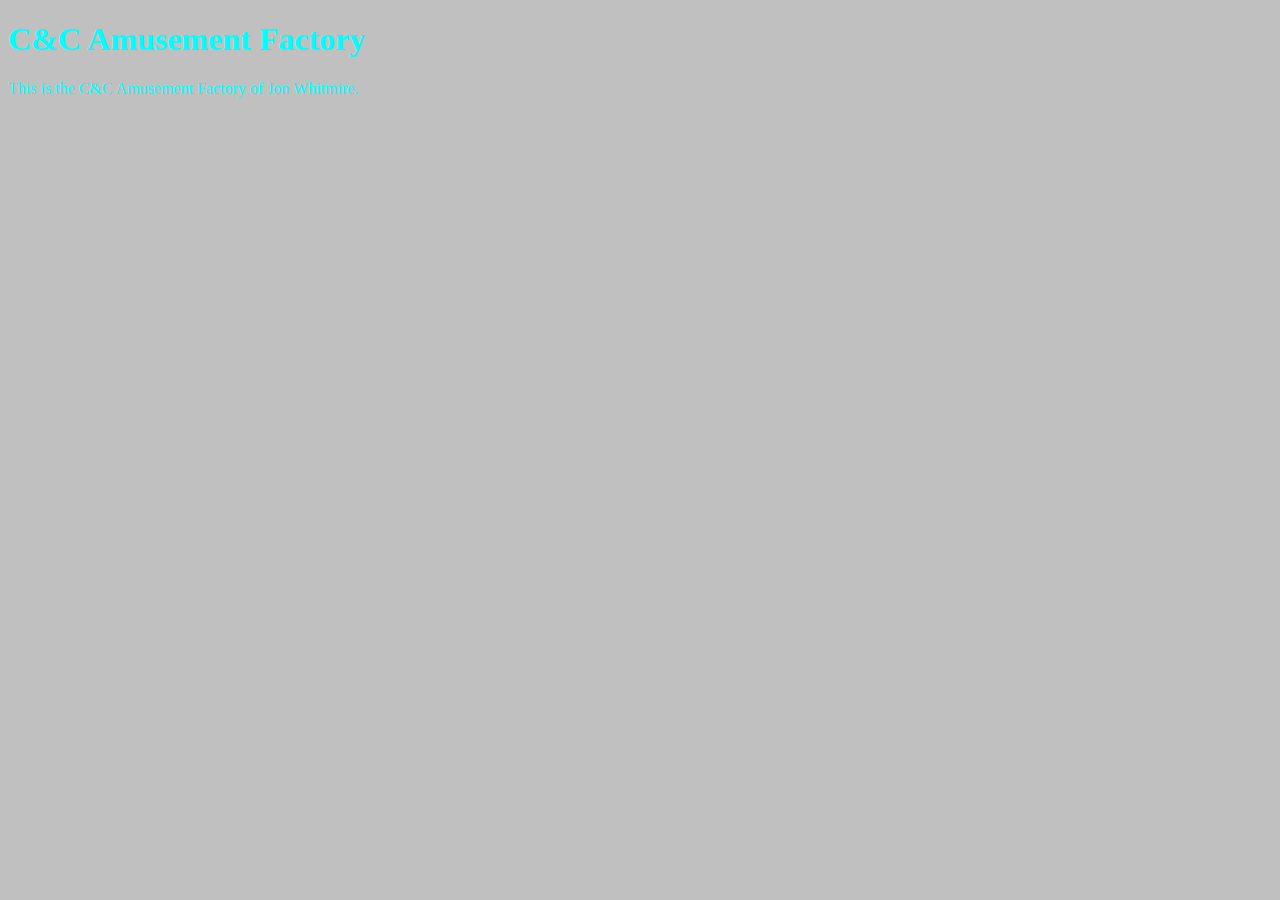
==== index.html @ 67313737 "corrected link tag" ====
<!DOCTYPE html>
<html>
	<head>
		<title>C&C Amusement Factory</title>
		<link rel="stylesheet" type="text/css" href="css/style.css">
	</head>

	<body>
		<h1>C&C Amusement Factory</h1>
		<p>This is the C&C Amusement Factory of Jon Whitmire.</p>
	</body>
</html>
---- css/style.css ----
body {
	background-color:silver;
}
h1, p {
	color:aqua;
}
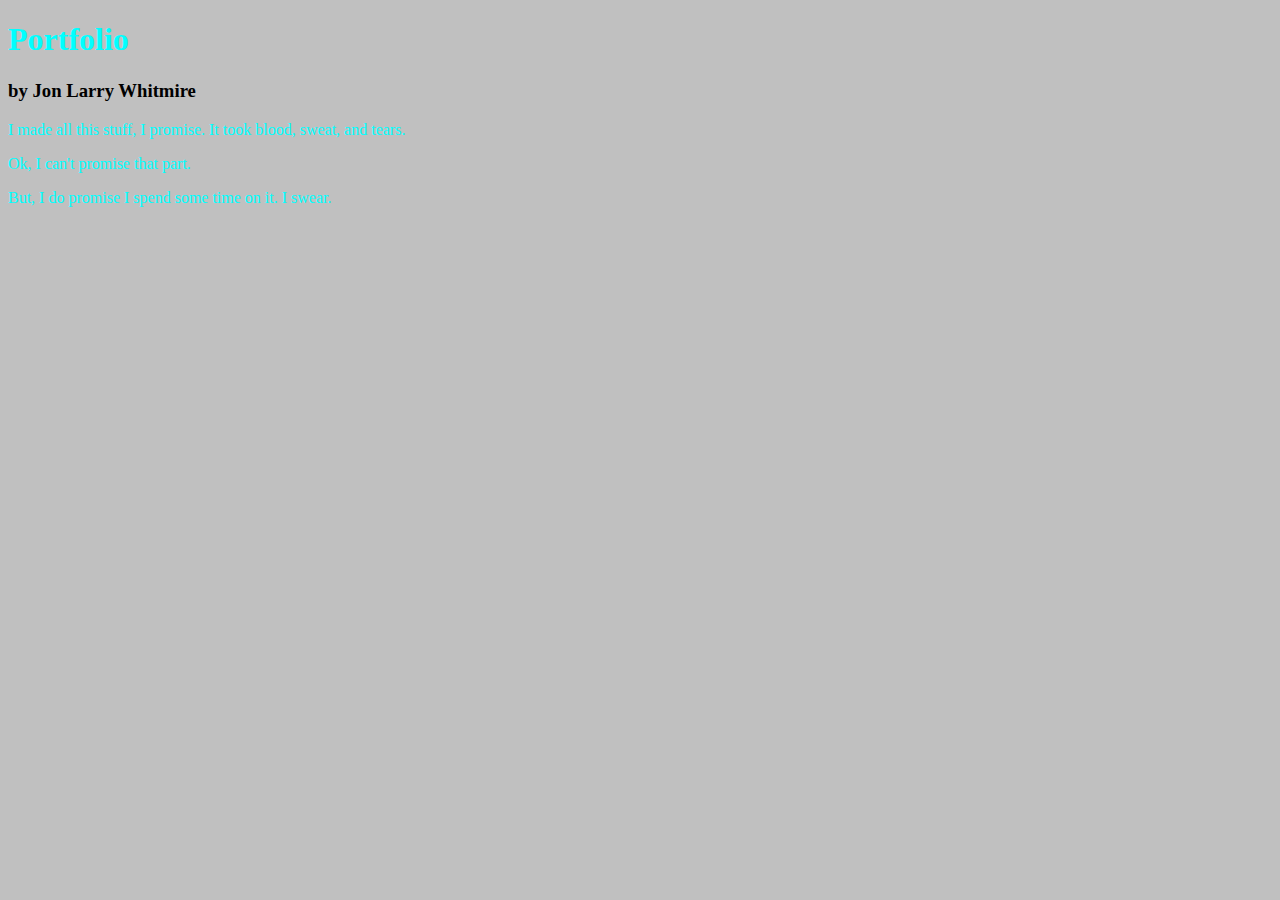
==== commit 722b57b0: "Updated to portfolio site" ====
--- a/index.html
+++ b/index.html
@@ -1,12 +1,15 @@
 <!DOCTYPE html>
 <html>
 	<head>
-		<title>C&C Amusement Factory</title>
+		<title>Jon Larry's Portfolio</title>
 		<link rel="stylesheet" type="text/css" href="css/style.css">
 	</head>
 
 	<body>
-		<h1>C&C Amusement Factory</h1>
-		<p>This is the C&C Amusement Factory of Jon Whitmire.</p>
+		<h1>Portfolio</h1>
+		<h3>by Jon Larry Whitmire</h3>
+		<p>I made all this stuff, I promise. It took blood, sweat, and tears.</p>
+		<p>Ok, I can't promise that part.</p>
+		<p>But, I do promise I spend some time on it. I swear.</p>
 	</body>
 </html>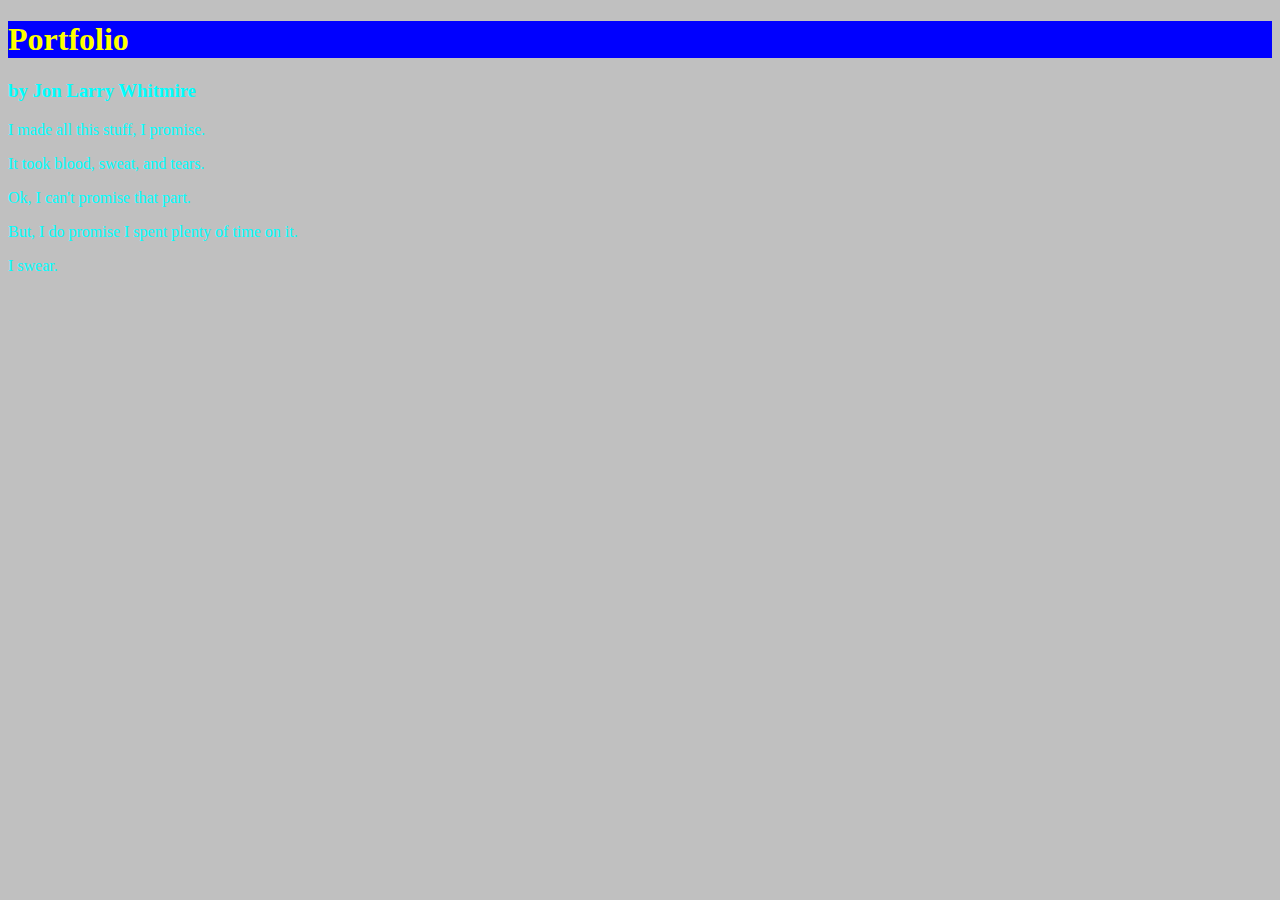
==== commit b210a403: "edited index, fixed stylesheet" ====
--- a/index.html
+++ b/index.html
@@ -8,8 +8,10 @@
 	<body>
 		<h1>Portfolio</h1>
 		<h3>by Jon Larry Whitmire</h3>
-		<p>I made all this stuff, I promise. It took blood, sweat, and tears.</p>
+		<p>I made all this stuff, I promise.</p>
+		<p>It took blood, sweat, and tears.</p>
 		<p>Ok, I can't promise that part.</p>
-		<p>But, I do promise I spend some time on it. I swear.</p>
+		<p>But, I do promise I spent plenty of time on it.</p> 
+		<p>I swear.</p>
 	</body>
 </html>--- a/css/style.css
+++ b/css/style.css
@@ -1,6 +1,10 @@
 body {
 	background-color:silver;
 }
-h1, p {
+h1 {
+	color: yellow;
+	background-color: blue;
+}
+h3, p {
 	color:aqua;
 }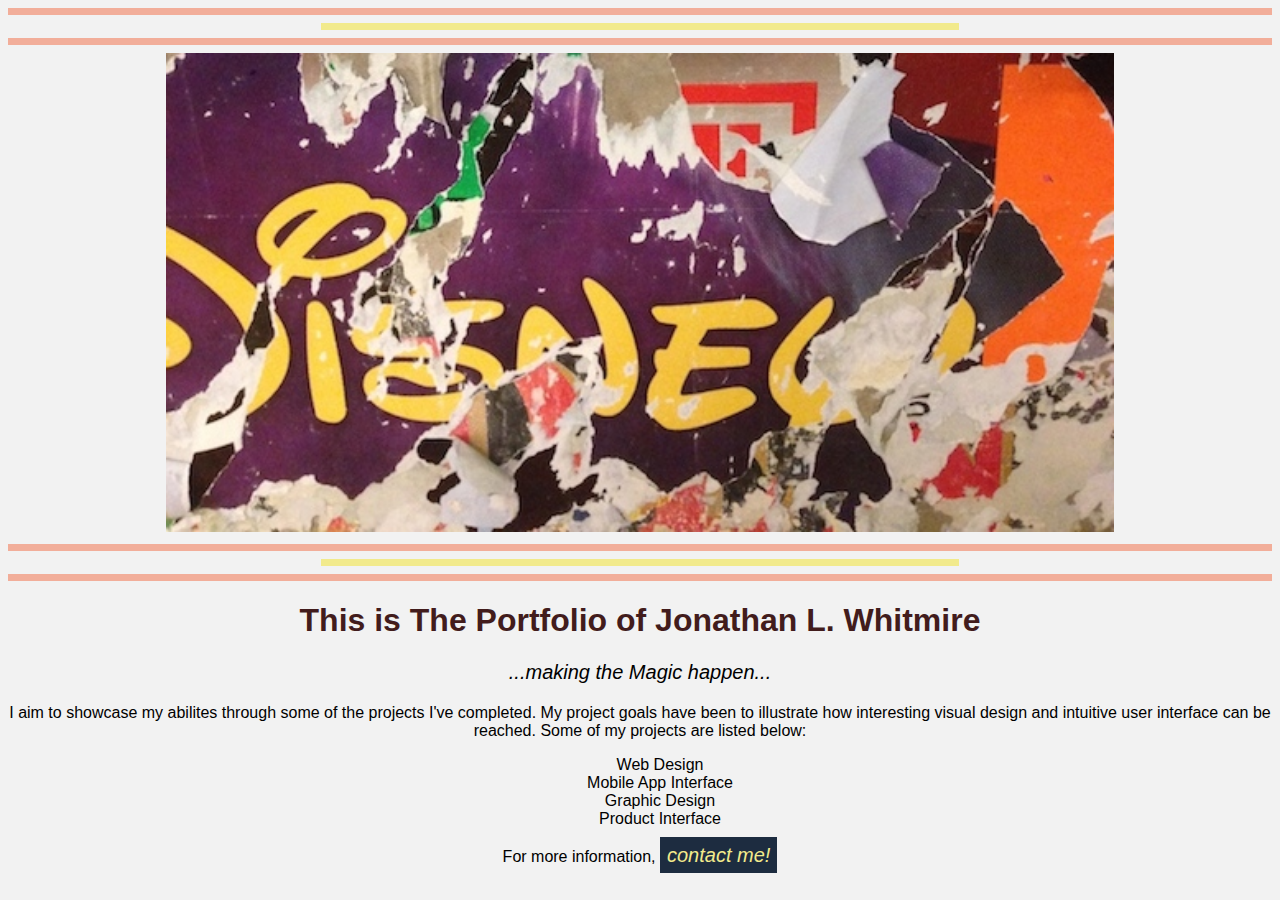
==== commit fac5cb50: "site overhaul: business to portfolio, added image folder and images" ====
--- a/index.html
+++ b/index.html
@@ -1,17 +1,42 @@
 <!DOCTYPE html>
 <html>
+
 	<head>
-		<title>Jon Larry's Portfolio</title>
+		<title>Jon Larry Whitmire's Portfolio</title>
 		<link rel="stylesheet" type="text/css" href="css/style.css">
 	</head>
 
 	<body>
-		<h1>Portfolio</h1>
-		<h3>by Jon Larry Whitmire</h3>
-		<p>I made all this stuff, I promise.</p>
-		<p>It took blood, sweat, and tears.</p>
-		<p>Ok, I can't promise that part.</p>
-		<p>But, I do promise I spent plenty of time on it.</p> 
-		<p>I swear.</p>
+
+		<hr color="#F2AE9A" size="3px">
+
+		<hr width="50%" color="#F2EA8C" size="3px">
+
+		<hr color="#F2AE9A" size="3px">
+
+		<img src="images/newbgpic.jpeg" width="75%" alt="random wall in Paris...">
+
+		<hr color="#F2AE9A" size="3px">
+
+		<hr width="50%" color="#F2EA8C" size="3px">
+
+		<hr color="#F2AE9A" size="3px">
+
+		<h1>This is The Portfolio of Jonathan L. Whitmire</h1>
+
+		<p id="slogan">...making the Magic happen...</p>
+
+		<p>I aim to showcase my abilites through some of the projects I've completed. My project goals have been to illustrate how interesting visual design and intuitive user interface can be reached. Some of my projects are listed below:</p>
+
+		<ul style="list-style-type:none">
+			<li>Web Design</li>
+			<li>Mobile App Interface</li>
+			<li>Graphic Design</li>
+			<li>Product Interface</li>
+		</ul>
+
+		<p>For more information, <a href="mailto:me@domain.com">contact me!</a></p>
+
 	</body>
+
 </html>--- a/css/style.css
+++ b/css/style.css
@@ -1,10 +1,27 @@
 body {
-	background-color:silver;
+	background-color: #F2F2F2;
+	text-align: center;
+	font-family: Arial, sans-serif;
 }
+
 h1 {
-	color: yellow;
-	background-color: blue;
+	color: #421C1C;
 }
-h3, p {
-	color:aqua;
+
+#slogan {
+	font-style: italic;
+	font-size: 20px;
+}
+
+a {
+	padding: 7px;
+	text-decoration: none;
+	color: #F2EA8C;
+	background-color: #1D2C40;
+	font-style: italic;
+	font-size: 20px;
+}
+
+hr {
+	padding: 2px;
 }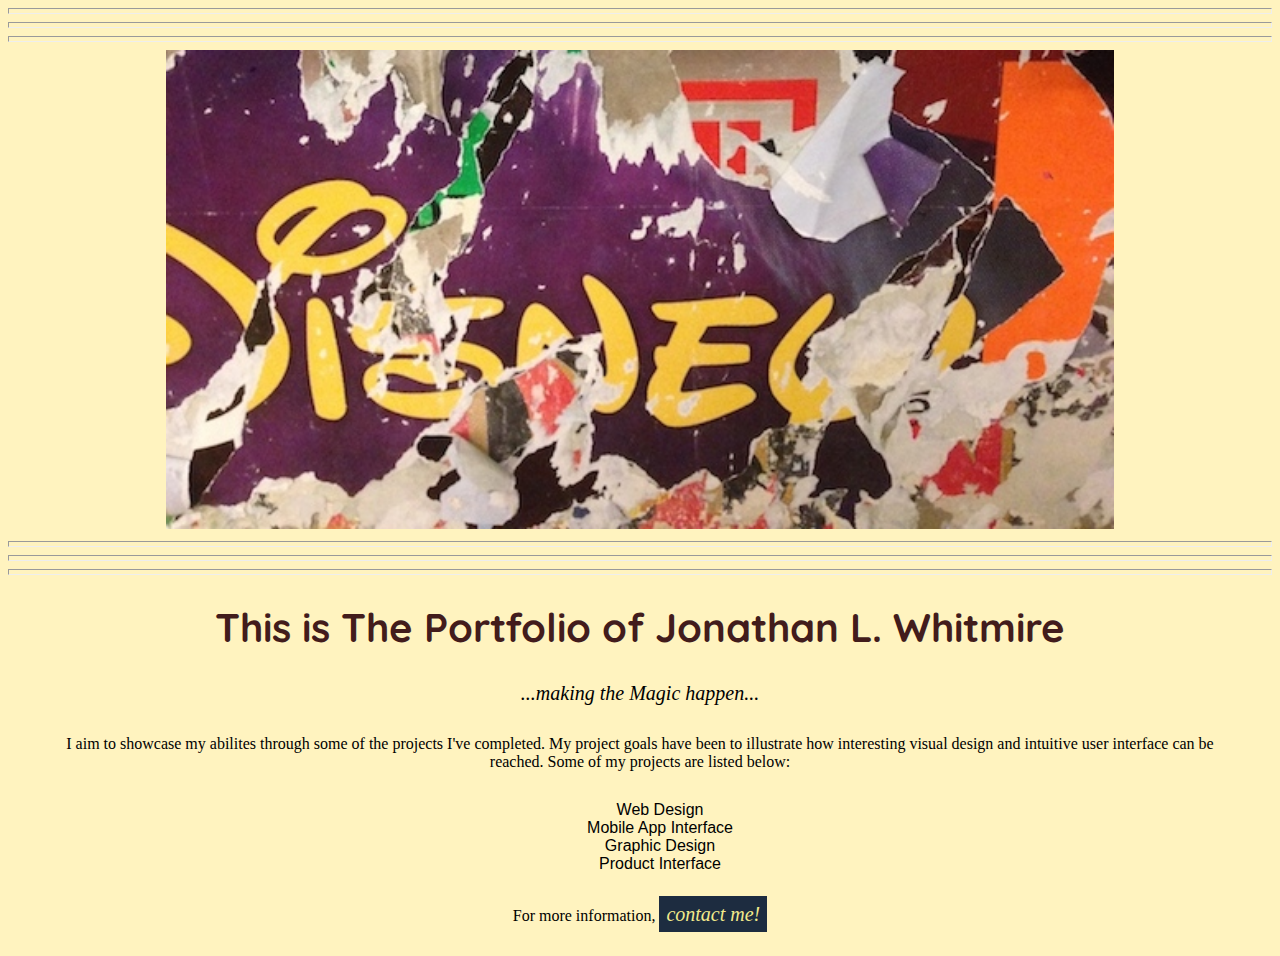
==== commit d2458cb4: "heading font update" ====
--- a/index.html
+++ b/index.html
@@ -3,24 +3,25 @@
 
 	<head>
 		<title>Jon Larry Whitmire's Portfolio</title>
+		<link href='http://fonts.googleapis.com/css?family=Quicksand' rel='stylesheet' type='text/css'>
 		<link rel="stylesheet" type="text/css" href="css/style.css">
 	</head>
 
 	<body>
 
-		<hr color="#F2AE9A" size="3px">
+		<hr class="big-bar">
 
-		<hr width="50%" color="#F2EA8C" size="3px">
+		<hr class="small-bar">
 
-		<hr color="#F2AE9A" size="3px">
+		<hr class="big-bar">
 
 		<img src="images/newbgpic.jpeg" width="75%" alt="random wall in Paris...">
 
-		<hr color="#F2AE9A" size="3px">
+		<hr class="big-bar">
 
-		<hr width="50%" color="#F2EA8C" size="3px">
+		<hr class="small-bar">
 
-		<hr color="#F2AE9A" size="3px">
+		<hr class="big-bar">
 
 		<h1>This is The Portfolio of Jonathan L. Whitmire</h1>
 
--- a/css/style.css
+++ b/css/style.css
@@ -1,10 +1,15 @@
 body {
-	background-color: #F2F2F2;
+	background-color: rgba(255, 207,0,.25);
+	/*background: -webkit-linear-gradient(left, rgba(244,0,0,.75), #FC0, rgba(244,0,0,.75));*/ 
+	/*background-image: url(../images/newbgpic.jpeg);*/
+	/*background-size: cover;*/
 	text-align: center;
 	font-family: Arial, sans-serif;
 }
 
 h1 {
+	font-family: 'Quicksand', sans-serif;
+	font-size: 40px;
 	color: #421C1C;
 }
 
@@ -23,5 +28,22 @@
 }
 
 hr {
+	color: rgb(255,255,0);
 	padding: 2px;
-}+}
+
+p {
+	margin: 30px;
+	font-family: "Times New Roman", serif;
+}
+
+/*.big-bar {
+	border: none;
+	border-bottom: 5px dashed rgba(0,0,0,.25);
+}
+
+.small-bar {
+	border: none;
+	width: 50%;
+	border-bottom: 5px dashed rgba(0,0,0,.25);
+}*/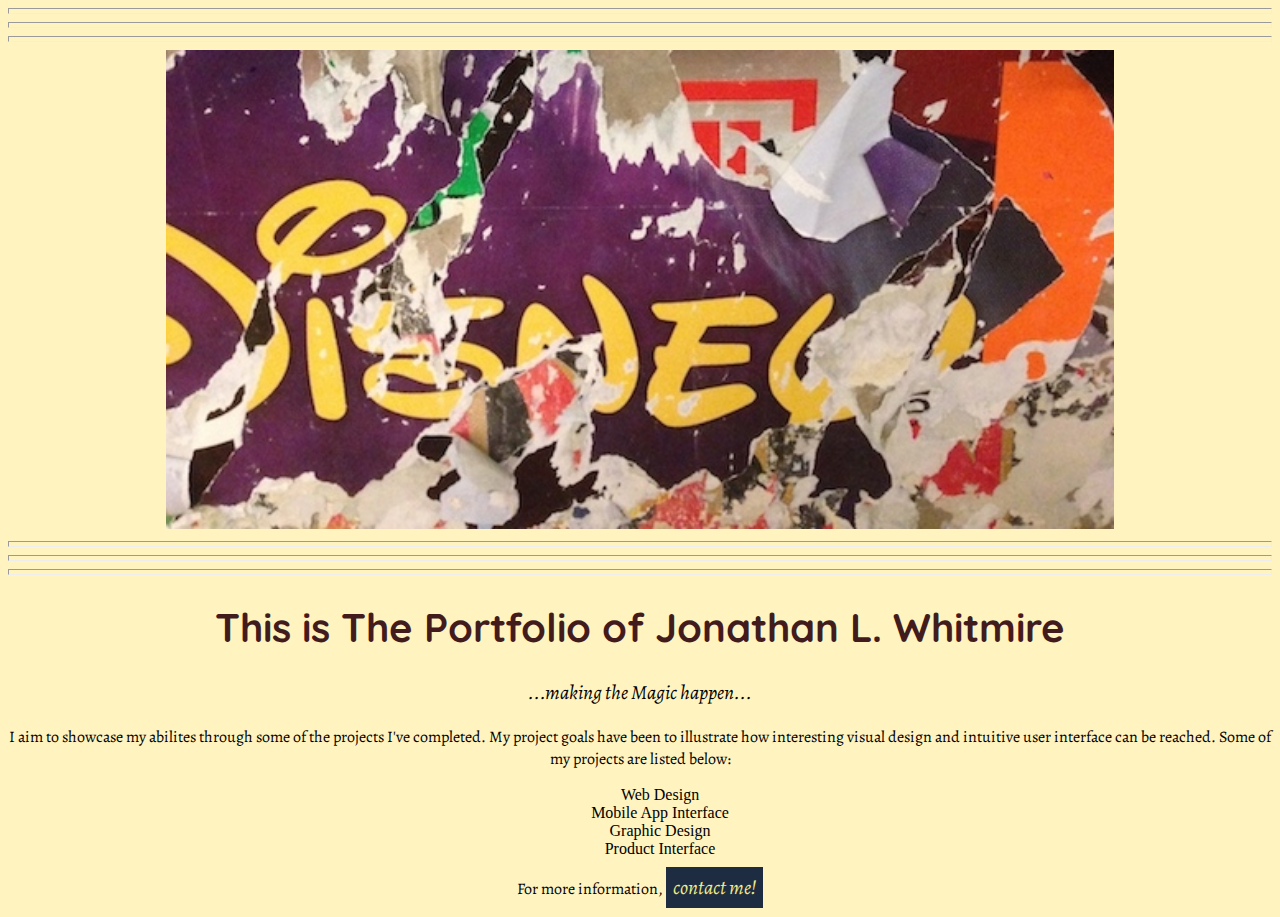
==== commit 1f115ee2: "Paragraph Font Update" ====
--- a/index.html
+++ b/index.html
@@ -3,7 +3,7 @@
 
 	<head>
 		<title>Jon Larry Whitmire's Portfolio</title>
-		<link href='http://fonts.googleapis.com/css?family=Quicksand' rel='stylesheet' type='text/css'>
+		<link href='http://fonts.googleapis.com/css?family=Quicksand:300|Alegreya:400italic' rel='stylesheet' type='text/css'>
 		<link rel="stylesheet" type="text/css" href="css/style.css">
 	</head>
 
--- a/css/style.css
+++ b/css/style.css
@@ -4,13 +4,16 @@
 	/*background-image: url(../images/newbgpic.jpeg);*/
 	/*background-size: cover;*/
 	text-align: center;
-	font-family: Arial, sans-serif;
 }
 
 h1 {
 	font-family: 'Quicksand', sans-serif;
 	font-size: 40px;
 	color: #421C1C;
+}
+
+p {
+	font-family: 'Alegreya', serif;
 }
 
 #slogan {
@@ -32,11 +35,6 @@
 	padding: 2px;
 }
 
-p {
-	margin: 30px;
-	font-family: "Times New Roman", serif;
-}
-
 /*.big-bar {
 	border: none;
 	border-bottom: 5px dashed rgba(0,0,0,.25);
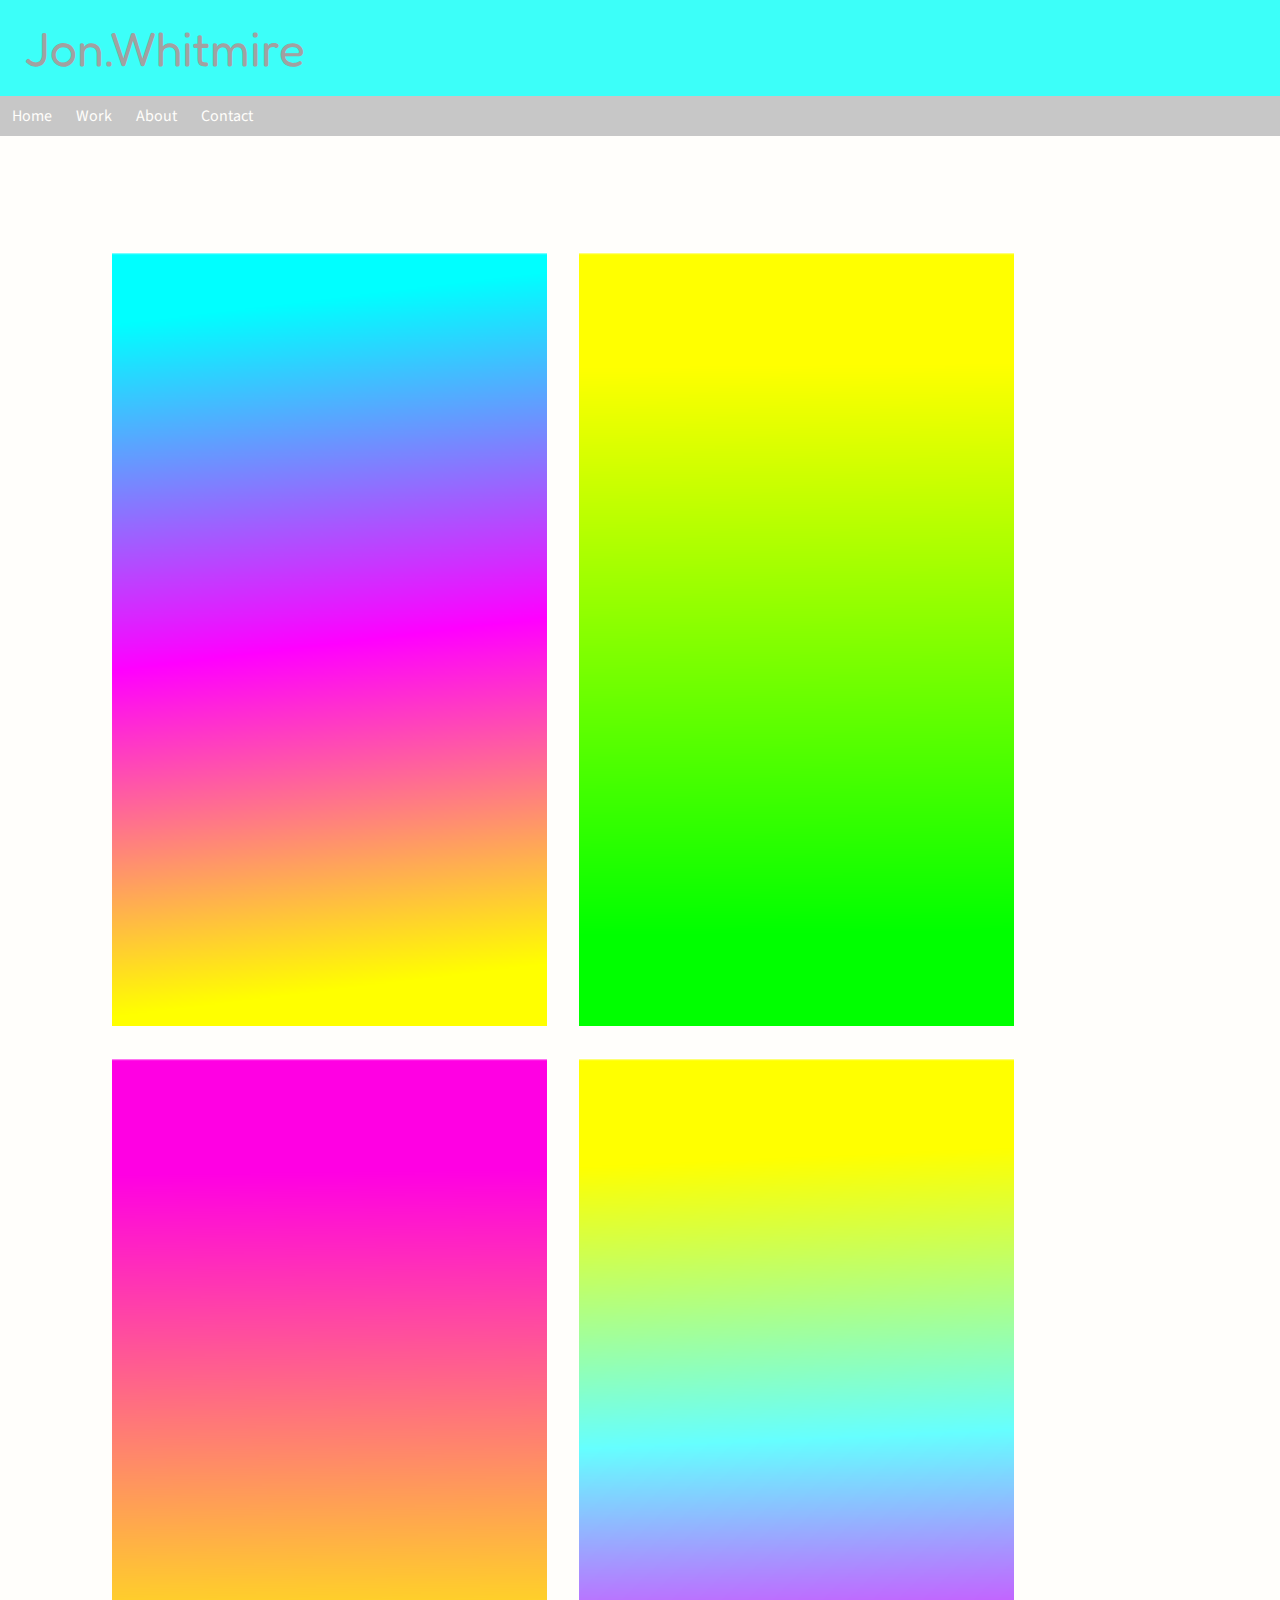
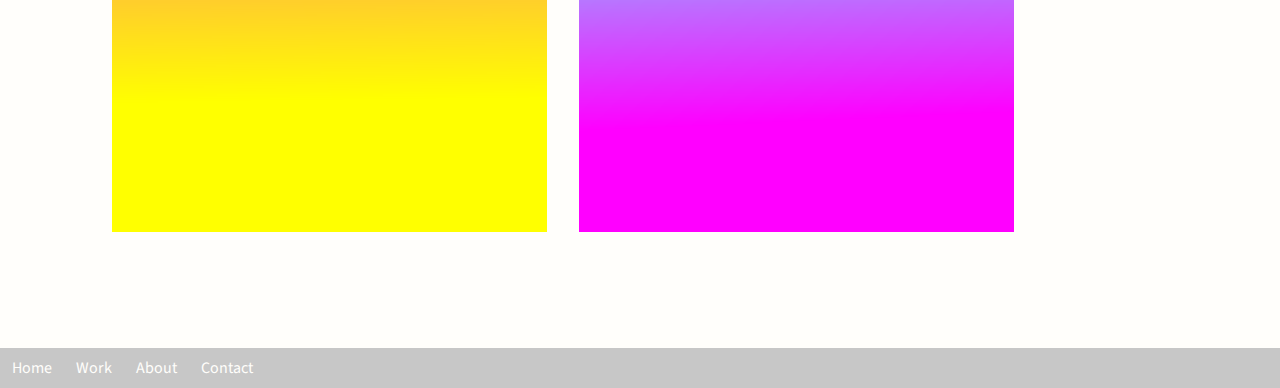
==== commit 59cc1286: "Unit 8 site revamp, responsiveness, new pages" ====
--- a/index.html
+++ b/index.html
@@ -2,42 +2,43 @@
 <html>
 
 	<head>
-		<title>Jon Larry Whitmire's Portfolio</title>
-		<link href='http://fonts.googleapis.com/css?family=Quicksand:300|Alegreya:400italic' rel='stylesheet' type='text/css'>
+		<title>Jon Whitmire: Portfolio</title>
+		<link rel="stylesheet" type="text/css" href="css/reset.css">
+		<link href='http://fonts.googleapis.com/css?family=Source+Sans+Pro:300|Neuton:700|Fredoka+One' rel='stylesheet' type='text/css'>
 		<link rel="stylesheet" type="text/css" href="css/style.css">
+		<!-- <meta name="viewport" content="width=device-width, initial-scale=1"> -->
 	</head>
 
 	<body>
+		<div id="wrapper">
+			<header>
+				<h1><a id="headbutt" href="index.html">J<span id="oblue">o</span>n.Wh<span class="iyel">i</span>tm<span class="iyel">i</span>r<span id="emag">e</span></a></h1>
 
-		<hr class="big-bar">
+				<nav class="clearfix">
+					<a href="index.html">Home</a>
+					<a href="work.html">Work</a>
+					<a href="about.html">About</a>
+					<a href="contact.html">Contact</a>
+					<!-- <a href="#">Links</a> -->
+				</nav>
+			</header>
 
-		<hr class="small-bar">
+			<div id="imgwrapper" class="clearfix">
+				<img src="images/grad1_375_667.png" alt="abstract">
+				<img src="images/grad3_375_667.png" alt="abstract">
+				<img src="images/grad2_375_667.png" alt="abstract">
+				<img src="images/grad4_375_667.png" alt="abstract">
+			</div>
 
-		<hr class="big-bar">
-
-		<img src="images/newbgpic.jpeg" width="75%" alt="random wall in Paris...">
-
-		<hr class="big-bar">
-
-		<hr class="small-bar">
-
-		<hr class="big-bar">
-
-		<h1>This is The Portfolio of Jonathan L. Whitmire</h1>
-
-		<p id="slogan">...making the Magic happen...</p>
-
-		<p>I aim to showcase my abilites through some of the projects I've completed. My project goals have been to illustrate how interesting visual design and intuitive user interface can be reached. Some of my projects are listed below:</p>
-
-		<ul style="list-style-type:none">
-			<li>Web Design</li>
-			<li>Mobile App Interface</li>
-			<li>Graphic Design</li>
-			<li>Product Interface</li>
-		</ul>
-
-		<p>For more information, <a href="mailto:me@domain.com">contact me!</a></p>
-
+			<footer class="clearfix">
+				<a href="index.html">Home</a>
+				<a href="work.html">Work</a>
+				<a href="about.html">About</a>
+				<a href="contact.html">Contact</a>
+				<!-- <a href="#">Links</a> -->
+				<p>&copy; Jon.Whitmire 2015</p>
+			</footer>
+		</div>
 	</body>
 
 </html>--- a/css/style.css
+++ b/css/style.css
@@ -1,47 +1,166 @@
 body {
-	background-color: rgba(255, 207,0,.25);
-	/*background: -webkit-linear-gradient(left, rgba(244,0,0,.75), #FC0, rgba(244,0,0,.75));*/ 
-	/*background-image: url(../images/newbgpic.jpeg);*/
-	/*background-size: cover;*/
-	text-align: center;
+	font-family: "Source Sans Pro", Arial, sans-serif;
+	background-color: #FFFEFB;
+	font-size: 16px;
+}
+
+#wrapper {
+	width: 100%;
+	margin: 0;
 }
 
 h1 {
-	font-family: 'Quicksand', sans-serif;
-	font-size: 40px;
-	color: #421C1C;
+	font-family: "Fredoka One", Arial, serif;
+	color: #A1A1A1;
+	background-color: #515151;
+	margin: 0;
+	padding: .5em;
+	/*text-align: left;*/
+	font-size: 3em;
+	font-weight: normal;
 }
 
-p {
-	font-family: 'Alegreya', serif;
+#headbutt {
+	text-decoration: none;
+	color: #A1A1A1;
 }
 
-#slogan {
-	font-style: italic;
-	font-size: 20px;
+#oblue {
+	color: #3CFFF9;
 }
 
-a {
-	padding: 7px;
-	text-decoration: none;
-	color: #F2EA8C;
-	background-color: #1D2C40;
-	font-style: italic;
-	font-size: 20px;
+.iyel {
+	color: #FFFF04;
 }
 
-hr {
-	color: rgb(255,255,0);
-	padding: 2px;
+#emag {
+	color: #FF00AF;
 }
 
-/*.big-bar {
-	border: none;
-	border-bottom: 5px dashed rgba(0,0,0,.25);
+h1:hover {
+	background-color: #3CFFF9;
+	color: #A1A1A1;
 }
 
-.small-bar {
-	border: none;
-	width: 50%;
-	border-bottom: 5px dashed rgba(0,0,0,.25);
-}*/+h1:hover .iyel {
+	color: #A1A1A1;
+}
+
+h1:hover #oblue {
+	color: #A1A1A1;
+}
+
+h1:hover #emag {
+	color: #A1A1A1;
+}
+
+nav {
+	background-color: #C7C7C7;
+}
+
+nav a {
+	display: block;
+	float: left;
+	text-decoration: none;
+	color: #FFFEFB;
+	padding: .75em;
+	margin: 0;
+}
+
+nav a:hover {
+	background-color: #FFFF04;
+	color: #A1A1A1;
+}
+
+#currentpage {
+	background-color: #FFFF04;
+	color: #A1A1A1;
+	border: 0;
+}
+
+#imgwrapper {
+	width: 85%;
+	margin: 5em auto;
+	padding: 1.25em;
+}
+
+img {
+	display: block;
+	float: left;
+	width: 40%;
+	padding: 1em;
+	/*background-color: black;*/
+}
+
+footer {
+	clear: both;
+	background-color: #C7C7C7;
+	padding: 0;
+	margin: 0;
+	/*text-align: center;*/
+}
+
+footer a {
+	text-decoration: none;
+	display: block;
+	float: left;
+	color: #FFFEFB;
+	padding: .75em;
+}
+
+footer a:hover {
+	background-color: #FF00AF;
+}
+
+footer p {
+	display: none;
+}
+
+.clearfix:after {
+  display: block;
+  content: " ";
+  clear: both;
+  visibility: hidden;
+  font-size: 0;
+  height: 0;
+}
+
+@media only screen and (max-width: 768px) {
+	img {
+		clear: both;
+		width: 75%;
+	}
+}
+
+@media only screen and (max-width: 400px) {
+	nav {
+		font-size: 3em;
+	}
+
+	nav a {
+		clear: both;
+		display: block;
+		width: 100%;
+		text-align: center;
+	}
+
+	footer a {
+		display: none;
+	}
+
+	footer p {
+		display: block;
+		font-size: 1em;
+		color: #FFFEFB;
+		padding: .75em;
+		text-align: center;
+	}
+
+	footer p:hover {
+		background-color: #FF00AF;
+	}
+
+	#imgwrapper {
+		display: none;
+	}
+}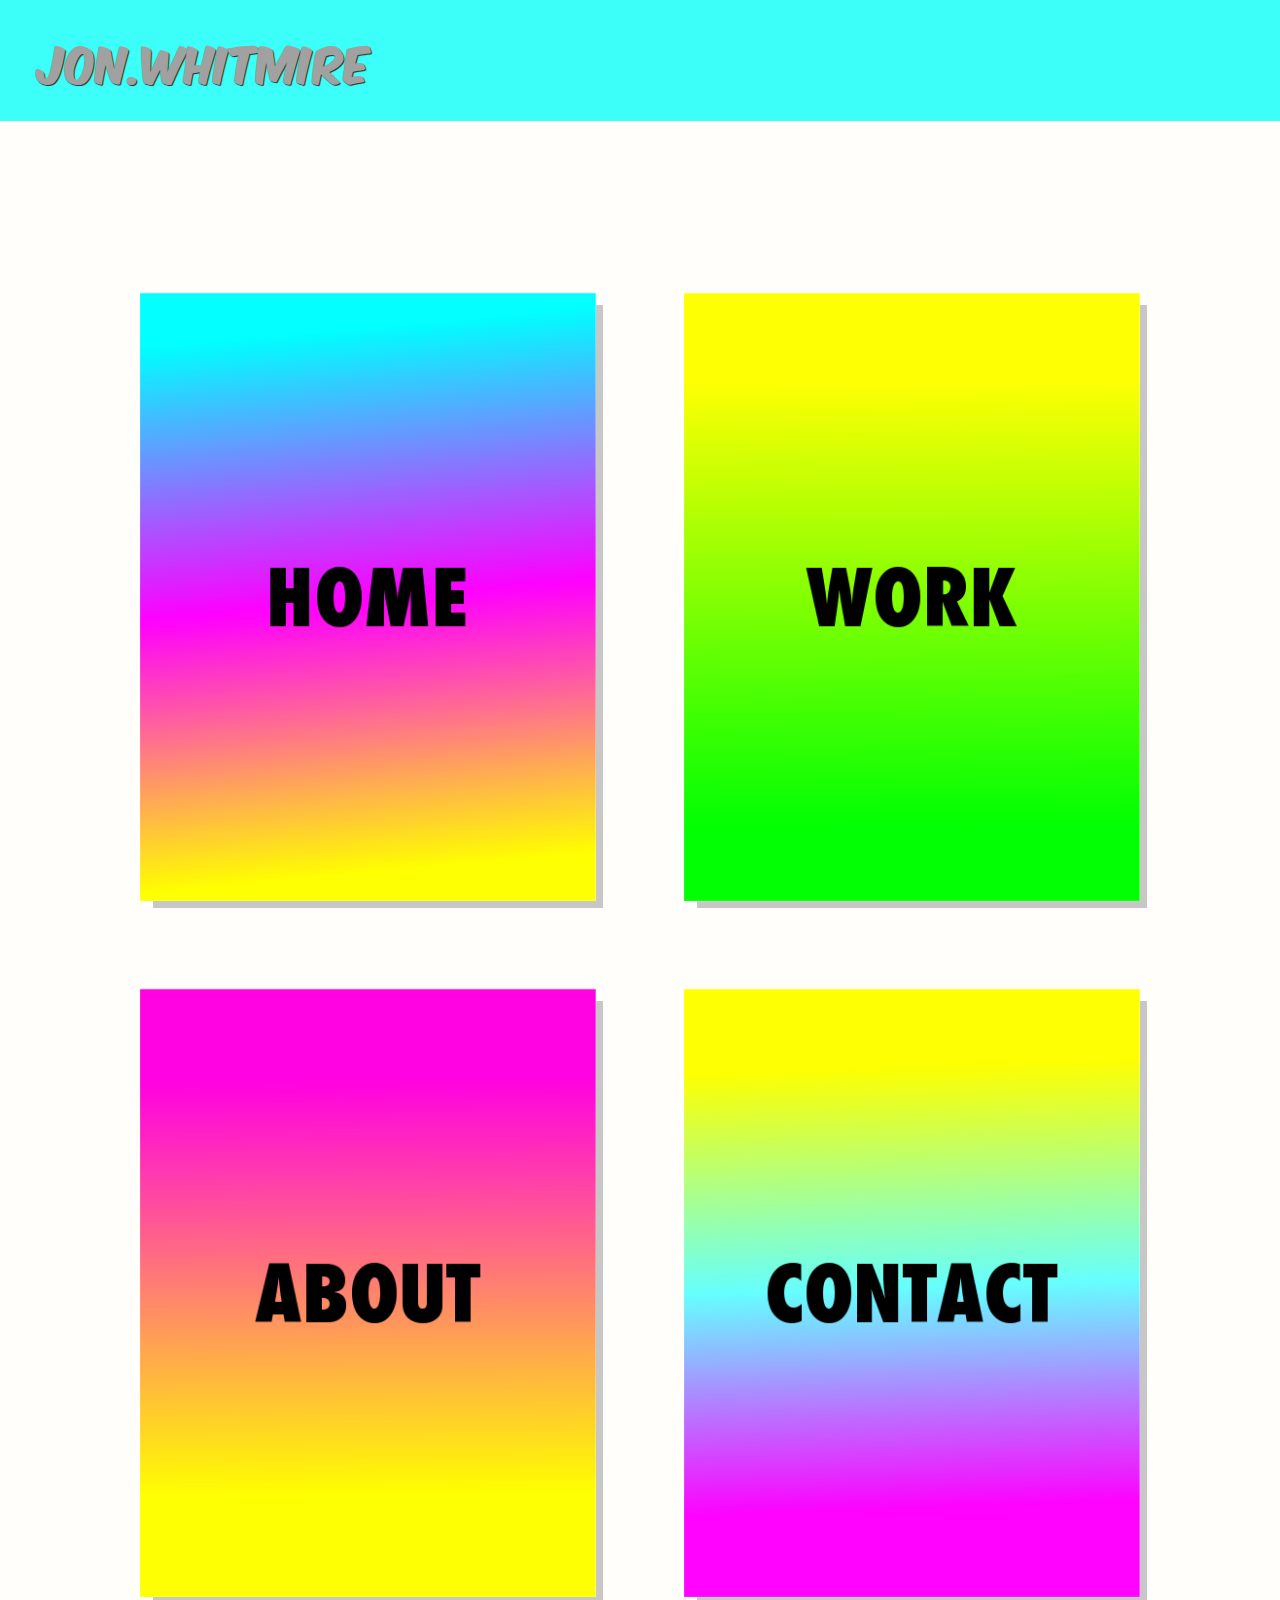
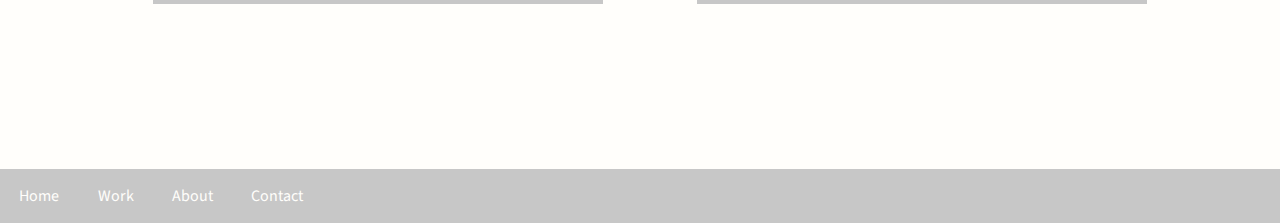
==== commit 202547cd: "Minor Updates" ====
--- a/index.html
+++ b/index.html
@@ -6,7 +6,7 @@
 		<link rel="stylesheet" type="text/css" href="css/reset.css">
 		<link href='http://fonts.googleapis.com/css?family=Source+Sans+Pro:300|Neuton:700|Fredoka+One' rel='stylesheet' type='text/css'>
 		<link rel="stylesheet" type="text/css" href="css/style.css">
-		<!-- <meta name="viewport" content="width=device-width, initial-scale=1"> -->
+		<meta name="viewport" content="width=device-width, initial-scale=1">
 	</head>
 
 	<body>
@@ -14,7 +14,7 @@
 			<header>
 				<h1><a id="headbutt" href="index.html">J<span id="oblue">o</span>n.Wh<span class="iyel">i</span>tm<span class="iyel">i</span>r<span id="emag">e</span></a></h1>
 
-				<nav class="clearfix">
+				<nav id="homenav" class="clearfix">
 					<a href="index.html">Home</a>
 					<a href="work.html">Work</a>
 					<a href="about.html">About</a>
@@ -24,10 +24,10 @@
 			</header>
 
 			<div id="imgwrapper" class="clearfix">
-				<img src="images/grad1_375_667.png" alt="abstract">
-				<img src="images/grad3_375_667.png" alt="abstract">
-				<img src="images/grad2_375_667.png" alt="abstract">
-				<img src="images/grad4_375_667.png" alt="abstract">
+				<a href="index.html"><img src="images/home_375_500.png" alt="home"></a>
+				<a href="work.html"><img src="images/work_375_500.png" alt="work"></a>
+				<a href="about.html"><img src="images/about_375_500.png" alt="about"></a>
+				<a href="contact.html"><img src="images/contact_375_500.png" alt="contact"></a>
 			</div>
 
 			<footer class="clearfix">
--- a/css/style.css
+++ b/css/style.css
@@ -1,3 +1,15 @@
+@font-face {
+    font-family: "Komika Axis";
+    src: url(../fonts/komikax_-webfont.eot);
+    src: url(../fonts/komikax_-webfont.eot?#iefix) format('embedded-opentype'),
+         url(../fonts/komikax_-webfont.woff2) format('woff2'),
+         url(../fonts/komikax_-webfont.woff) format('woff'),
+         url(../fonts/komikax_-webfont.ttf) format('truetype'),
+         url(../fonts/komikax_-webfont.svg#komika_axisregular) format('svg');
+    font-weight: normal;
+    font-style: normal;
+}
+
 body {
 	font-family: "Source Sans Pro", Arial, sans-serif;
 	background-color: #FFFEFB;
@@ -10,14 +22,14 @@
 }
 
 h1 {
-	font-family: "Fredoka One", Arial, serif;
-	color: #A1A1A1;
-	background-color: #515151;
-	margin: 0;
-	padding: .5em;
-	/*text-align: left;*/
-	font-size: 3em;
+	font-family: "Komika Axis", Arial, serif;
+	color: #A1A1A1;
+	background-color: #303030;
+	margin: 0;
+	padding: 3%;
+	font-size: 2.75em;
 	font-weight: normal;
+	text-shadow: 1px 1px .75px #313131;
 }
 
 #headbutt {
@@ -58,12 +70,16 @@
 	background-color: #C7C7C7;
 }
 
+#homenav {
+	display: none;
+}
+
 nav a {
 	display: block;
 	float: left;
 	text-decoration: none;
 	color: #FFFEFB;
-	padding: .75em;
+	padding: 1.5%;
 	margin: 0;
 }
 
@@ -80,32 +96,94 @@
 
 #imgwrapper {
 	width: 85%;
-	margin: 5em auto;
-	padding: 1.25em;
-}
-
-img {
+	margin: 10% auto;
+}
+
+#imgwrapper img {
 	display: block;
 	float: left;
-	width: 40%;
-	padding: 1em;
-	/*background-color: black;*/
+	width: 42%;
+	margin: 4%;
+	box-shadow: 10px 10px 0 -3px #C7C7C7;
+}
+
+/*#imgwrapper img:hover {
+	outline: .5em dashed #C7C7C7;
+}*/
+
+#workwrapper {
+	width: 80%;
+	margin: 10% auto;
+	padding: 2%;
+	outline-style: dashed;
+	outline-color: #3CFFF9;
+}
+
+#workwrapper img {
+	display: block;
+	float: left;
+	width: 19%;
+	margin: 3%;
+}
+
+#workwrapper img:hover {
+	box-shadow: 0 0 0 5px #e3e3e3;
+}
+
+#aboutwrapper {
+	width: 75%;
+	margin: 10% auto;
+	padding: 5%;
+	outline-style: dashed;
+	outline-color: #FFFF04;
+}
+
+#aboutwrapper img {
+	display: inline-block;
+	float: left;
+	padding: 0 4% 4% 0;
+}
+
+#aboutwrapper p {
+	font-size: 1.33em;
+}
+
+#aboutaccent {
+	font-size: 1.5em;
+	font-family: "Komika Axis", Arial, serif;
+	color: #515151;
+}
+
+#contactwrapper {
+	width: 50%;
+	margin: 17%;
+	padding: 5%;
+	font-size: 1.25em;
+	outline-style: dashed;
+	outline-color: #FF00AF;
+}
+
+#contactwrapper a {
+	text-decoration: none;
+	font-family: "Komika Axis", Arial, serif;
+	color: #717171;
 }
 
 footer {
 	clear: both;
 	background-color: #C7C7C7;
+	margin: 0;
 	padding: 0;
-	margin: 0;
-	/*text-align: center;*/
 }
 
 footer a {
 	text-decoration: none;
-	display: block;
+	display: inline block;
+	text-align: center;
 	float: left;
 	color: #FFFEFB;
-	padding: .75em;
+	margin: 0;
+	padding: 1.5%;
 }
 
 footer a:hover {
@@ -126,21 +204,31 @@
 }
 
 @media only screen and (max-width: 768px) {
+	#workwrapper img {
+		width: 42%;
+		margin: 4%;
+	}
+
 	img {
-		clear: both;
-		width: 75%;
-	}
-}
-
-@media only screen and (max-width: 400px) {
+		width: 100%;
+		margin: 1% 0;
+	}
+}
+
+@media only screen and (max-width: 375px) {
+	h1 {
+		font-size: 2.5em;
+		padding: 5%;
+	}
+
 	nav {
 		font-size: 3em;
 	}
 
 	nav a {
 		clear: both;
+		float: none;
 		display: block;
-		width: 100%;
 		text-align: center;
 	}
 
@@ -152,7 +240,7 @@
 		display: block;
 		font-size: 1em;
 		color: #FFFEFB;
-		padding: .75em;
+		padding: 5%;
 		text-align: center;
 	}
 
@@ -163,4 +251,28 @@
 	#imgwrapper {
 		display: none;
 	}
+
+	#worknav {
+
+	}
+
+	#workwrapper img {
+		clear: both;
+		display: block;
+		width: 90%;
+		margin: 5%;
+		background-color: black;
+	}
+
+	#aboutwrapper {
+		display: none;
+	}
+
+	#contactwrapper {
+		padding: 10%;
+	}
+
+	#contactnav {
+		display: none;
+	}
 }